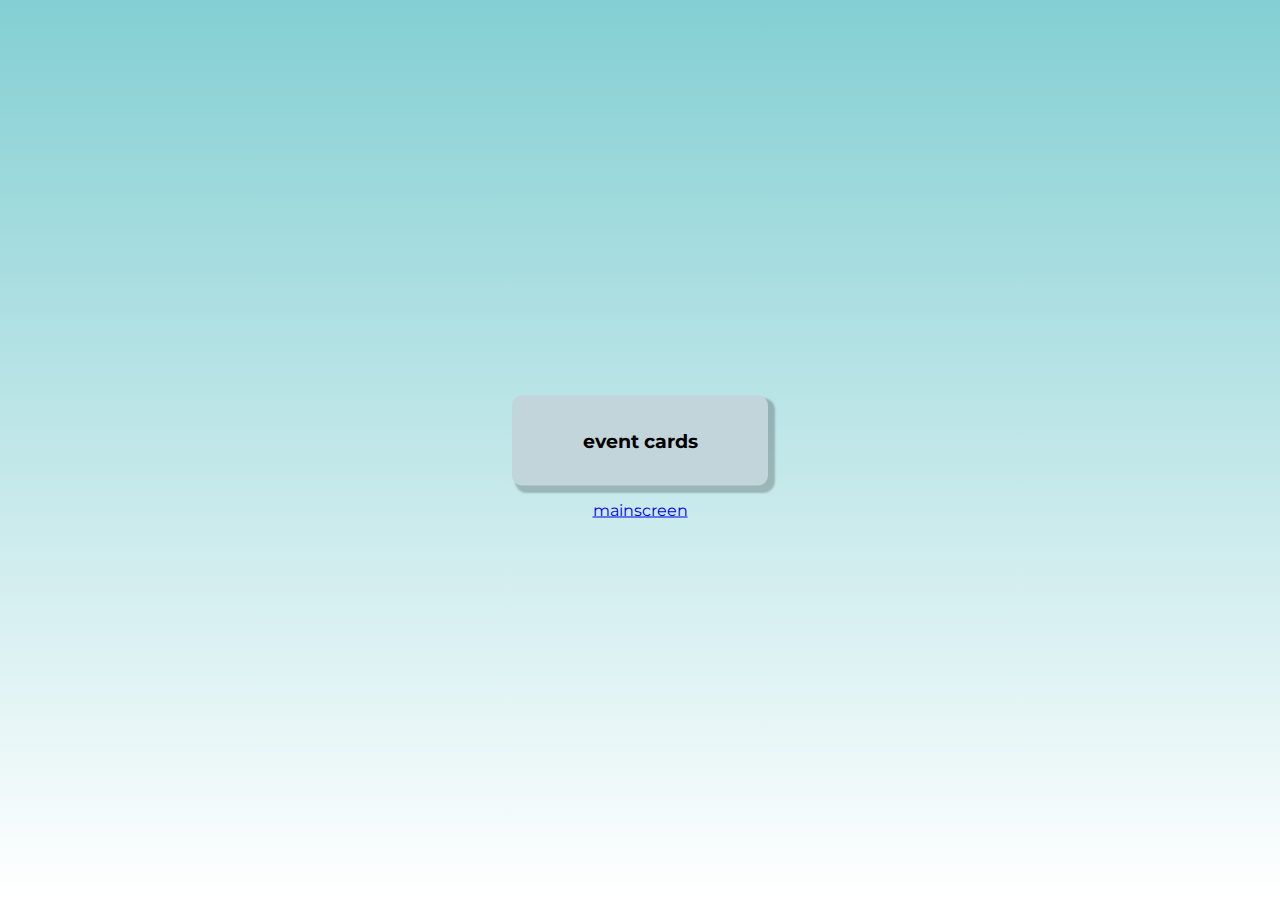
==== mainscreen.html @ 38753e33 "moves scripts to app.js, creates mainscreen" ====
<!DOCTYPE html>
<html>
  <head>
    <title>Google Calendar API Quickstart</title>
    <meta charset="utf-8" />
    <link rel="stylesheet" href="./styles.css" />
    <link
      rel="stylesheet"
      href="https://fonts.googleapis.com/css?family=Montserrat"
    />
  </head>

  <body>
    <header>
      <div class="central-container">
        <div id="authorize_button" style="display: flex" class="wide-card">
          <h3>event cards</h3>
        </div>
        <pre id="content" style="white-space: pre-wrap"></pre>
        <button id="signout_button" style="display: none">Sign Out</button>
        <a href="mainscreen.html">mainscreen</a>
      </div>
    </header>

    <script type="text/javascript" src="app.js"></script>

    <script
      async
      defer
      src="https://apis.google.com/js/api.js"
      onload="this.onload=function(){};handleClientLoad()"
      onreadystatechange="if (this.readyState === 'complete') this.onload()"
    ></script>
  </body>
</html>
---- styles.css ----
* {
  margin: 0;
  padding: 0;
  box-sizing: border-box;
  font-family: "Montserrat";
}

header {
  height: 100vh;
  background: linear-gradient(#83cfd3, #ffffff);
}

.central-container {
  position: absolute;
  top: 50%;
  left: 50%;
  transform: translate(-50%, -50%);
  display: flex;
  flex-direction: column;
  align-items: center;
}

.wide-card {
  width: 20vw;
  height: 10vh;
  margin: 15px;
  border-radius: 10px;
  background-color: #c1d5db;
  justify-content: center;
  display: flex;
  flex-direction: row;
  align-items: center;
  box-shadow: 5px 5px 2px 2px #00000038;
}

.wide-card * {
  padding: 10px;
}

.wide-card img {
  height: 80%;
}

#music-wide {
  height: 30vh;
  width: auto;
}
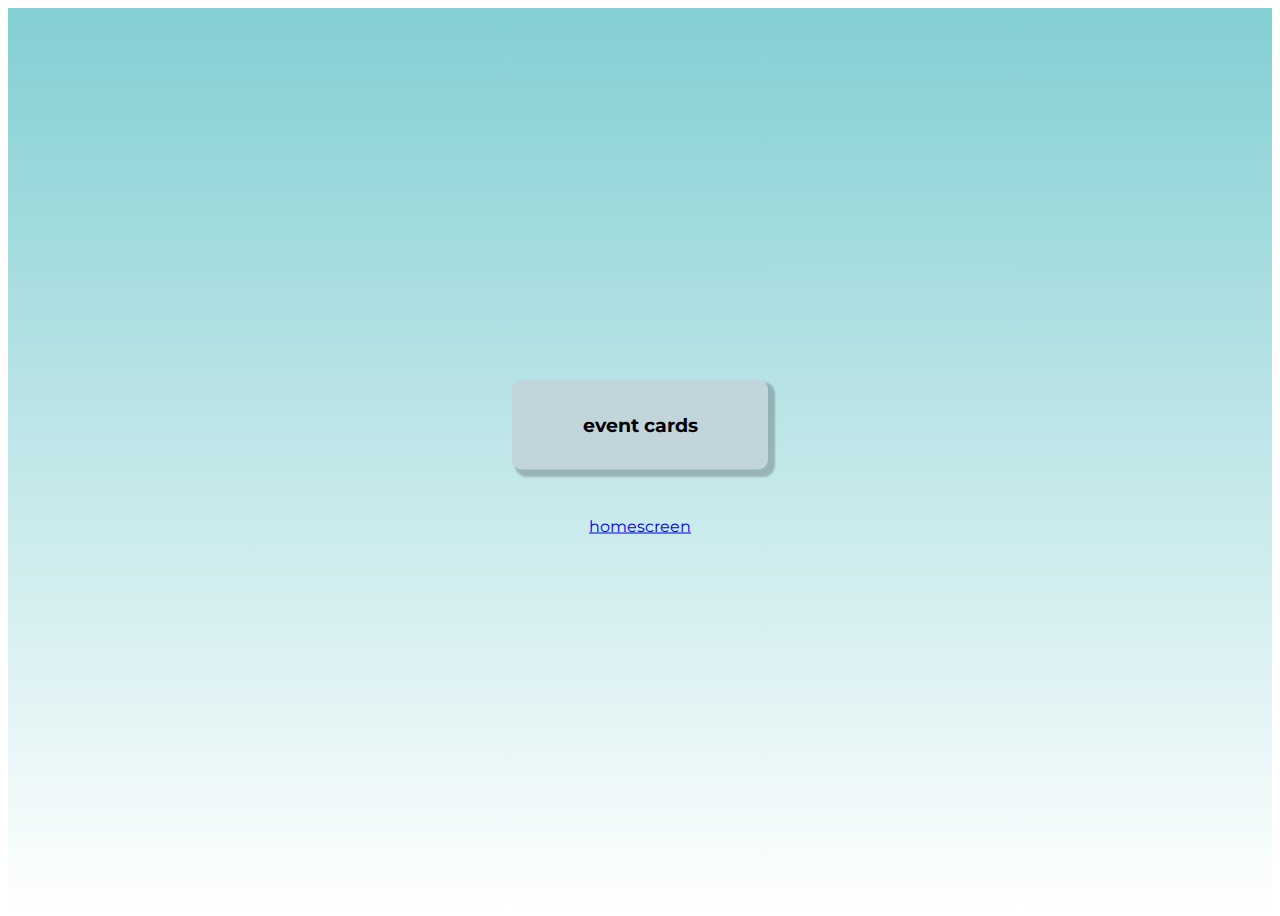
==== commit bb8f04ab: "other files? Merge branch 'master' of https://github.com/ATLi2001/PennApps-2020" ====
--- a/mainscreen.html
+++ b/mainscreen.html
@@ -18,7 +18,7 @@
         </div>
         <pre id="content" style="white-space: pre-wrap"></pre>
         <button id="signout_button" style="display: none">Sign Out</button>
-        <a href="mainscreen.html">mainscreen</a>
+        <a href="index.html">homescreen</a>
       </div>
     </header>
 
--- a/styles.css
+++ b/styles.css
@@ -1,8 +1,15 @@
 * {
+<<<<<<< HEAD
+    margin: 0;
+    padding: 0;
+    box-sizing: border-box;
+    font-family: 'Montserrat';
+=======
   margin: 0;
   padding: 0;
   box-sizing: border-box;
   font-family: "Montserrat";
+>>>>>>> 1ea42bceaa93f570c69d22c3fb54cafecd0b4c17
 }
 
 header {
@@ -42,6 +49,11 @@
 }
 
 #music-wide {
+<<<<<<< HEAD
+    height: 30vh;
+    width: auto;
+=======
   height: 30vh;
   width: auto;
+>>>>>>> 1ea42bceaa93f570c69d22c3fb54cafecd0b4c17
 }
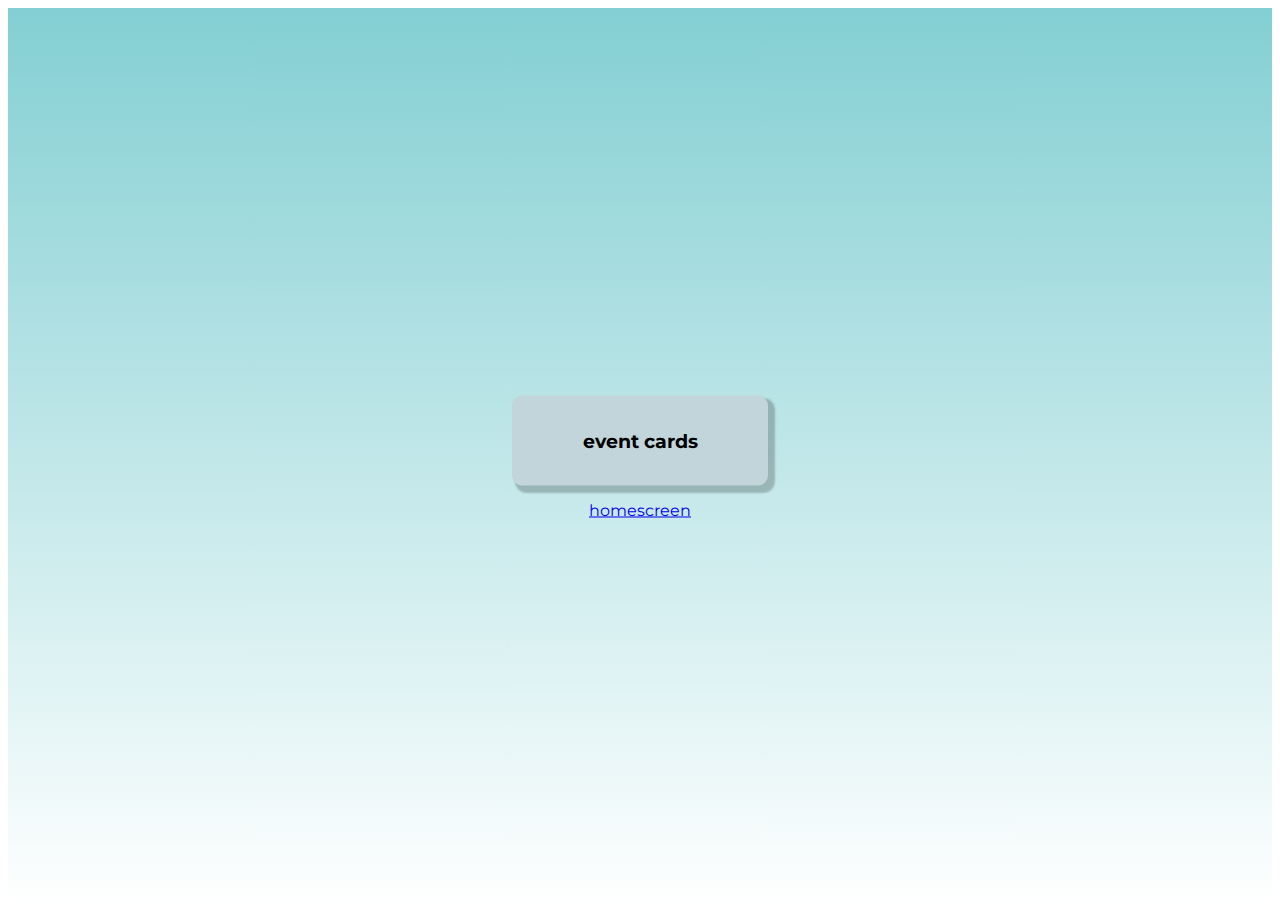
==== commit a1293649: "change to how events are put into mainscreen" ====
--- a/mainscreen.html
+++ b/mainscreen.html
@@ -13,10 +13,10 @@
   <body>
     <header>
       <div class="central-container">
-        <div id="authorize_button" style="display: flex" class="wide-card">
+        <div style="display: flex" class="wide-card">
           <h3>event cards</h3>
         </div>
-        <pre id="content" style="white-space: pre-wrap"></pre>
+        <div id="content" style="white-space: pre-wrap"></div>
         <button id="signout_button" style="display: none">Sign Out</button>
         <a href="index.html">homescreen</a>
       </div>
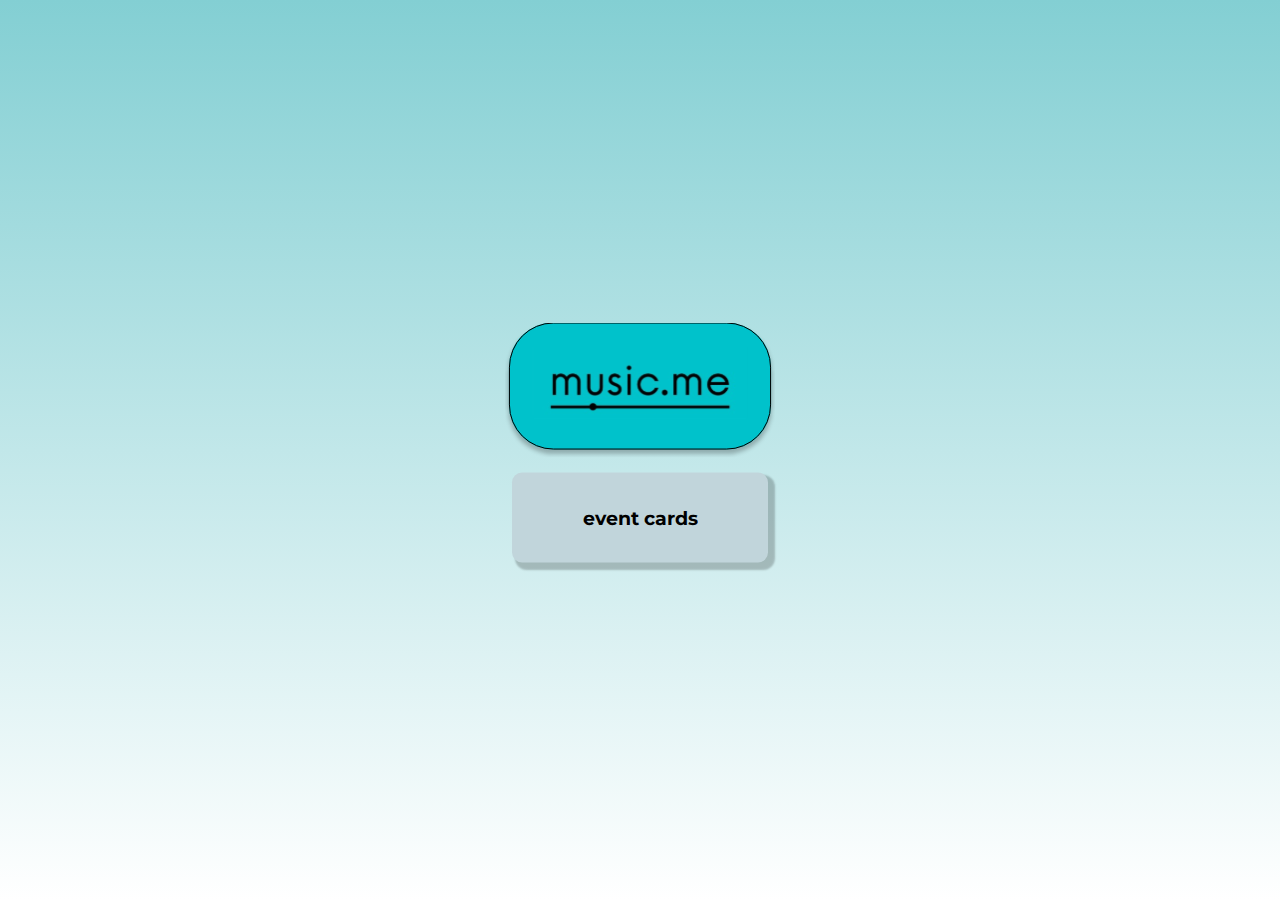
==== commit 7f1c4171: "moved signout button to top left and added some styles" ====
--- a/mainscreen.html
+++ b/mainscreen.html
@@ -13,13 +13,13 @@
   <body>
     <header>
       <div class="central-container">
+        <img id="music-small" src="./assets/music-wide.svg" alt="" />
         <div style="display: flex" class="wide-card">
           <h3>event cards</h3>
         </div>
         <div id="content" style="white-space: pre-wrap"></div>
-        <button id="signout_button" style="display: none">Sign Out</button>
-        <a href="index.html">homescreen</a>
       </div>
+      <button id="signout_button" style="display: none">Sign Out</button>
     </header>
 
     <script type="text/javascript" src="app.js"></script>
--- a/styles.css
+++ b/styles.css
@@ -1,15 +1,8 @@
 * {
-<<<<<<< HEAD
-    margin: 0;
-    padding: 0;
-    box-sizing: border-box;
-    font-family: 'Montserrat';
-=======
   margin: 0;
   padding: 0;
   box-sizing: border-box;
   font-family: "Montserrat";
->>>>>>> 1ea42bceaa93f570c69d22c3fb54cafecd0b4c17
 }
 
 header {
@@ -38,6 +31,7 @@
   flex-direction: row;
   align-items: center;
   box-shadow: 5px 5px 2px 2px #00000038;
+  cursor: pointer;
 }
 
 .wide-card * {
@@ -48,12 +42,46 @@
   height: 80%;
 }
 
+.wide-card:hover {
+  background-color: lightskyblue;
+}
+
 #music-wide {
-<<<<<<< HEAD
-    height: 30vh;
-    width: auto;
-=======
   height: 30vh;
   width: auto;
->>>>>>> 1ea42bceaa93f570c69d22c3fb54cafecd0b4c17
 }
+
+#music-small {
+  height: 15vh;
+  width: auto;
+}
+
+.event-card {
+  width: 10vw;
+  height: 5vw;
+  margin: 15px;
+  display: flex;
+  border-radius: 10px;
+  background-color: #c1d5db;
+  justify-content: center;
+  align-items: center;
+  text-align: center;
+  box-shadow: 5px 5px 2px 2px #00000038;
+}
+
+#signout_button {
+  position: absolute;
+  left: 20px;
+  top: 20px;
+  width: 5vw;
+  height: 2vw;
+  border-radius: 10px;
+  border-width: 0px;
+  background-color: #c1d5db;
+  box-shadow: 5px 5px 2px 2px #00000038;
+  cursor: pointer;
+}
+
+#signout_button:hover {
+  background-color: lightskyblue;
+}
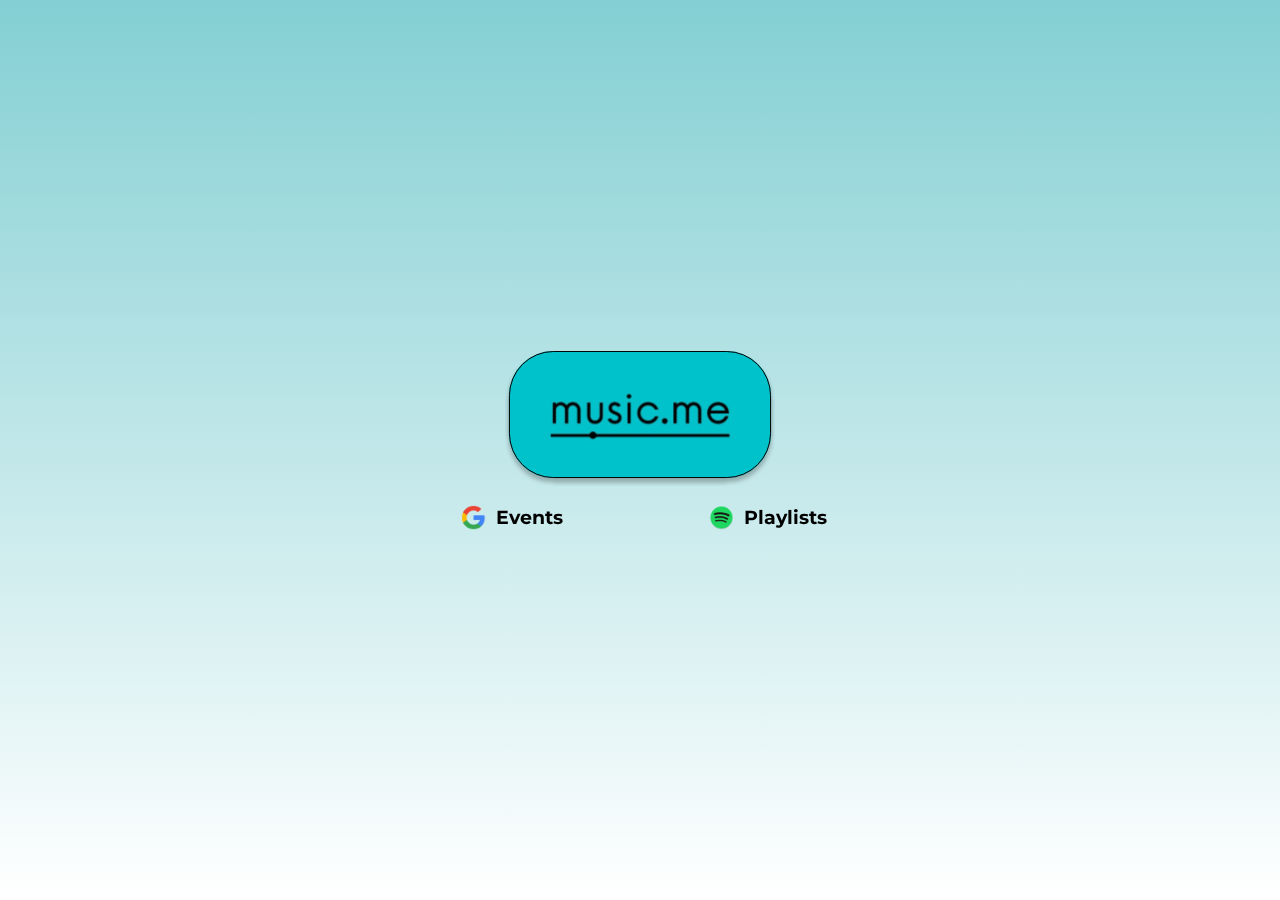
==== commit 4fb97017: "Merge branch 'master' of https://github.com/ATLi2001/PennApps-2020 into master" ====
--- a/mainscreen.html
+++ b/mainscreen.html
@@ -14,10 +14,22 @@
     <header>
       <div class="central-container">
         <img id="music-small" src="./assets/music-wide.svg" alt="" />
-        <div style="display: flex" class="wide-card">
-          <h3>event cards</h3>
+        <div style="width: 30%">
+          <div style="float: left">
+            <div class="list-header">
+              <img src="./assets/google-logo.png" alt="" style="height: 40%" />
+              <h3 style="margin-left: 10px">Events</h3>
+            </div>
+            <div id="content" style="white-space: pre-wrap"></div>
+          </div>
+          <div style="float: right">
+            <div class="list-header">
+              <img src="./assets/spotify-logo.svg" alt="" style="height: 40%" />
+              <h3 style="margin-left: 10px">Playlists</h3>
+            </div>
+            <div id="playlists"></div>
+          </div>
         </div>
-        <div id="content" style="white-space: pre-wrap"></div>
       </div>
       <button id="signout_button" style="display: none">Sign Out</button>
     </header>
--- a/styles.css
+++ b/styles.css
@@ -11,13 +11,15 @@
 }
 
 .central-container {
-  position: absolute;
-  top: 50%;
-  left: 50%;
-  transform: translate(-50%, -50%);
+  position: fixed;
+  width: 100%;
+  height: 100%;
+  left: 0;
+  top: 0;
   display: flex;
   flex-direction: column;
   align-items: center;
+  justify-content: center;
 }
 
 .wide-card {
@@ -85,3 +87,12 @@
 #signout_button:hover {
   background-color: lightskyblue;
 }
+
+.list-header {
+  width: 10vw;
+  height: 5vw;
+  display: flex;
+  flex-direction: row;
+  justify-content: center;
+  align-items: center;
+}
